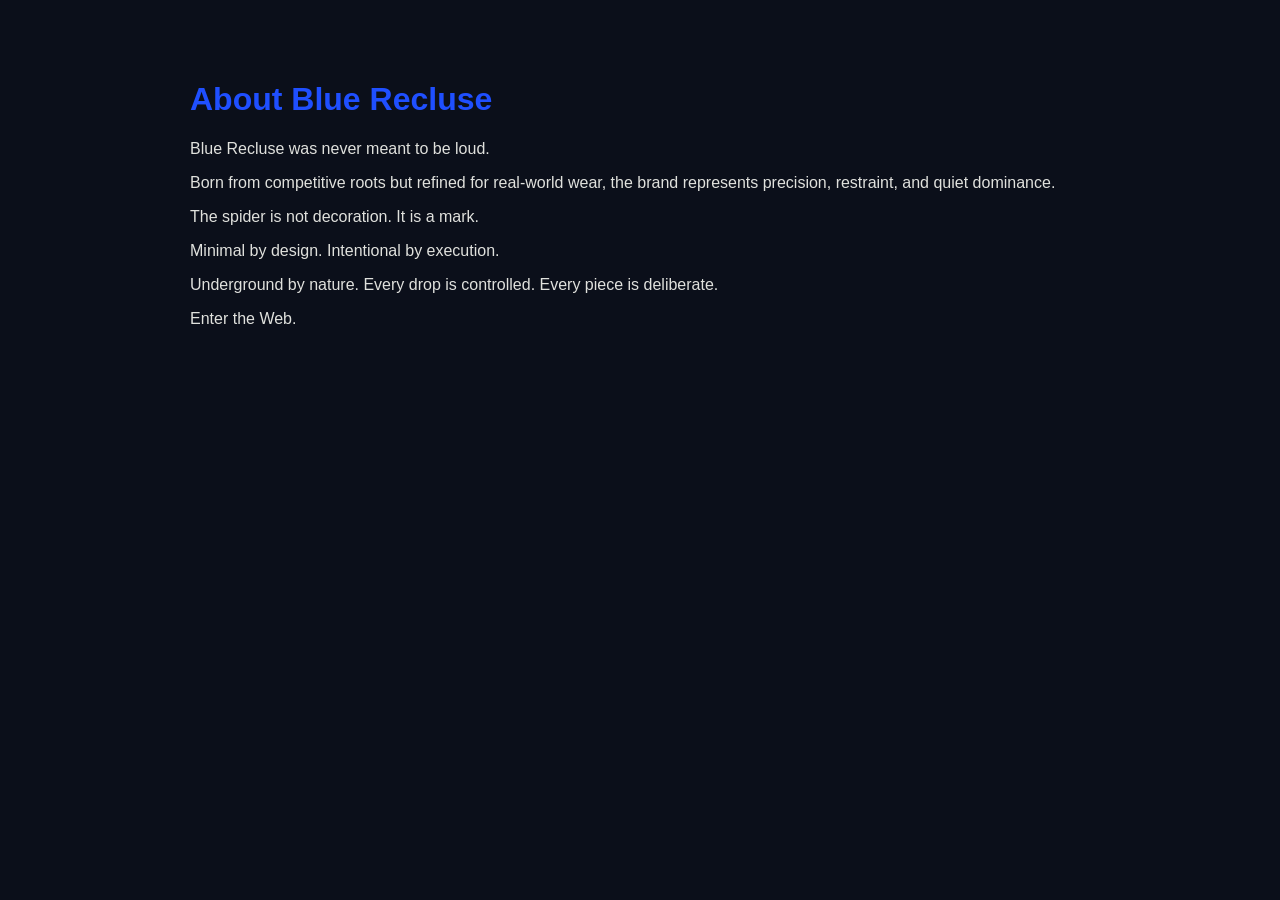
==== About.html @ 79f0c903 "Rename Blue_Recluse_About_Page.html to About.html" ====
<!DOCTYPE html>
<html>
<head>
<title>About Blue Recluse</title>
<style>
body { font-family: Arial; background:#0b0f1a; color:#e0e1dd; padding:60px; max-width:900px; margin:auto; }
h1 { color:#1f4fff; }
</style>
</head>
<body>
<h1>About Blue Recluse</h1>
<p>Blue Recluse was never meant to be loud.</p>
<p>Born from competitive roots but refined for real-world wear, the brand represents precision, restraint, and quiet dominance.</p>
<p>The spider is not decoration. It is a mark.</p>
<p>Minimal by design. Intentional by execution.</p>
<p>Underground by nature. Every drop is controlled. Every piece is deliberate.</p>
<p>Enter the Web.</p>
</body>
</html>
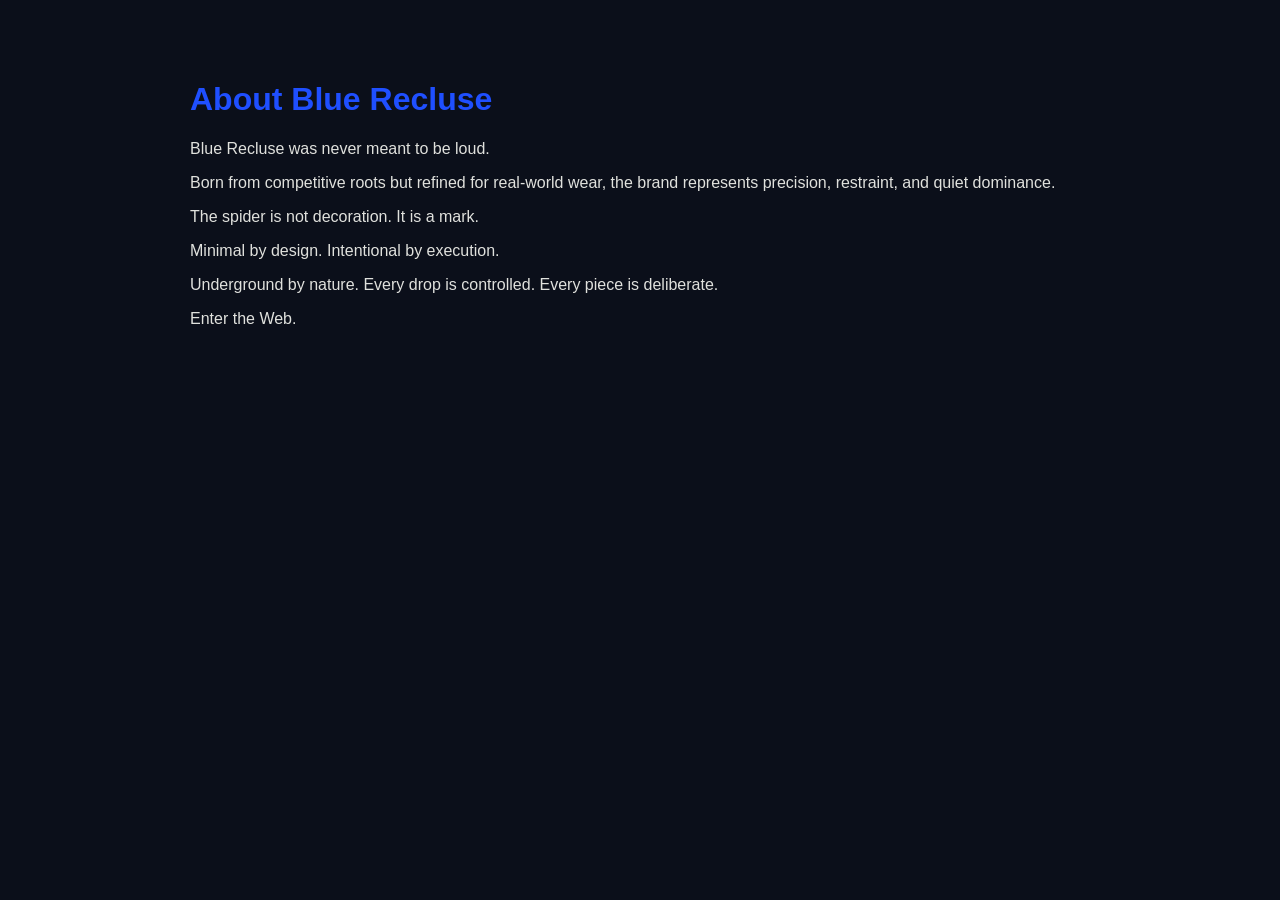
==== commit 3be06d6f: "Update About.html" ====
--- a/About.html
+++ b/About.html
@@ -2,6 +2,7 @@
 <!DOCTYPE html>
 <html>
 <head>
+  <link rel="stylesheet" href="assets/css/style.css">
 <title>About Blue Recluse</title>
 <style>
 body { font-family: Arial; background:#0b0f1a; color:#e0e1dd; padding:60px; max-width:900px; margin:auto; }
--- a/assets/css/style.css
+++ b/assets/css/style.css
@@ -0,0 +1,165 @@
+/* ===== Base Reset ===== */
+body {
+    margin: 0;
+    font-family: Arial, sans-serif;
+    background: #0b0f1a;
+    color: #e0e1dd;
+    width: 100%;
+}
+
+/* ===== Hero Section ===== */
+.hero {
+    width: 100%;
+    text-align: center;
+    padding: 120px 20px;
+    background: radial-gradient(circle at center, #12203a 0%, #070b14 70%);
+}
+
+.hero-spider {
+    width: 180px;
+    margin-bottom: 30px;
+    filter: drop-shadow(0 0 25px #1f4fff);
+    display: block;
+    margin-left: auto;
+    margin-right: auto;
+}
+
+.hero-wordmark {
+    width: 500px;
+    max-width: 90%;
+    display: block;
+    margin-left: auto;
+    margin-right: auto;
+}
+
+.tagline {
+    margin-top: 20px;
+    letter-spacing: 2px;
+    color: #1f4fff;
+    text-align: center;
+}
+
+/* ===== Navigation ===== */
+nav {
+    text-align: center;
+    padding: 15px;
+    background: #111827;
+}
+
+nav a {
+    color: #e0e1dd;
+    margin: 0 20px;
+    text-decoration: none;
+    font-weight: bold;
+    transition: 0.3s ease;
+}
+
+nav a:hover {
+    color: #1f4fff;
+}
+
+/* ===== Sections ===== */
+.section {
+    padding: 80px 20px;
+    max-width: 1200px;
+    margin: 0 auto;
+    width: 100%;
+}
+
+/* ===== Roster Cards ===== */
+.roster-grid {
+    display: flex;
+    gap: 30px;
+    flex-wrap: wrap;
+}
+
+.card {
+    background: #141a2b;
+    padding: 30px;
+    border: 1px solid #1f4fff;
+    border-radius: 8px;
+    flex: 1;
+    min-width: 250px;
+}
+
+/* ===== Footer ===== */
+footer {
+    text-align: center;
+    padding: 40px;
+    background: #0a0f1f;
+}
+
+/* ===== Subtle Street Texture ===== */
+body::before {
+    content: "";
+    position: fixed;
+    top:0;
+    left:0;
+    width:100%;
+    height:100%;
+    background-image: url("https://www.transparenttextures.com/patterns/asfalt-dark.png");
+    opacity:0.05;
+    z-index:-1;
+}
+body::before {
+    content: "";
+    position: fixed;
+    top:0;
+    left:0;
+    width:100%;
+    height:100%;
+    background-image: url("https://www.transparenttextures.com/patterns/asfalt-dark.png");
+    opacity:0.05;
+    z-index:-1;
+}
+/* ===== Discord Section ===== */
+
+.discord-section {
+    text-align: center;
+    padding: 100px 20px;
+    background: linear-gradient(to bottom, #0b1224, #070b14);
+}
+
+.discord-section h2 {
+    font-size: 32px;
+    margin-bottom: 20px;
+    color: #1f4fff;
+}
+
+.discord-button {
+    display: inline-block;
+    margin-top: 25px;
+    padding: 15px 40px;
+    font-size: 18px;
+    font-weight: bold;
+    text-decoration: none;
+    color: white;
+    background: #1f4fff;
+    border-radius: 6px;
+    transition: 0.3s ease;
+    box-shadow: 0 0 15px rgba(88, 101, 242, 0.5);
+}
+
+.discord-button:hover {
+    background: #4752c4;
+    box-shadow: 0 0 25px rgba(88, 101, 242, 0.8);
+}
+.roster-grid {
+    display: grid;
+    grid-template-columns: repeat(auto-fill, minmax(250px, 1fr));
+    gap: 25px;
+    margin-top: 40px;
+}
+
+.card {
+    background: #141a2b;
+    padding: 25px;
+    border-radius: 8px;
+    border: 1px solid #1f4fff;
+    transition: 0.3s ease;
+}
+
+.card:hover {
+    transform: translateY(-5px);
+    border-color: #5865F2;
+}
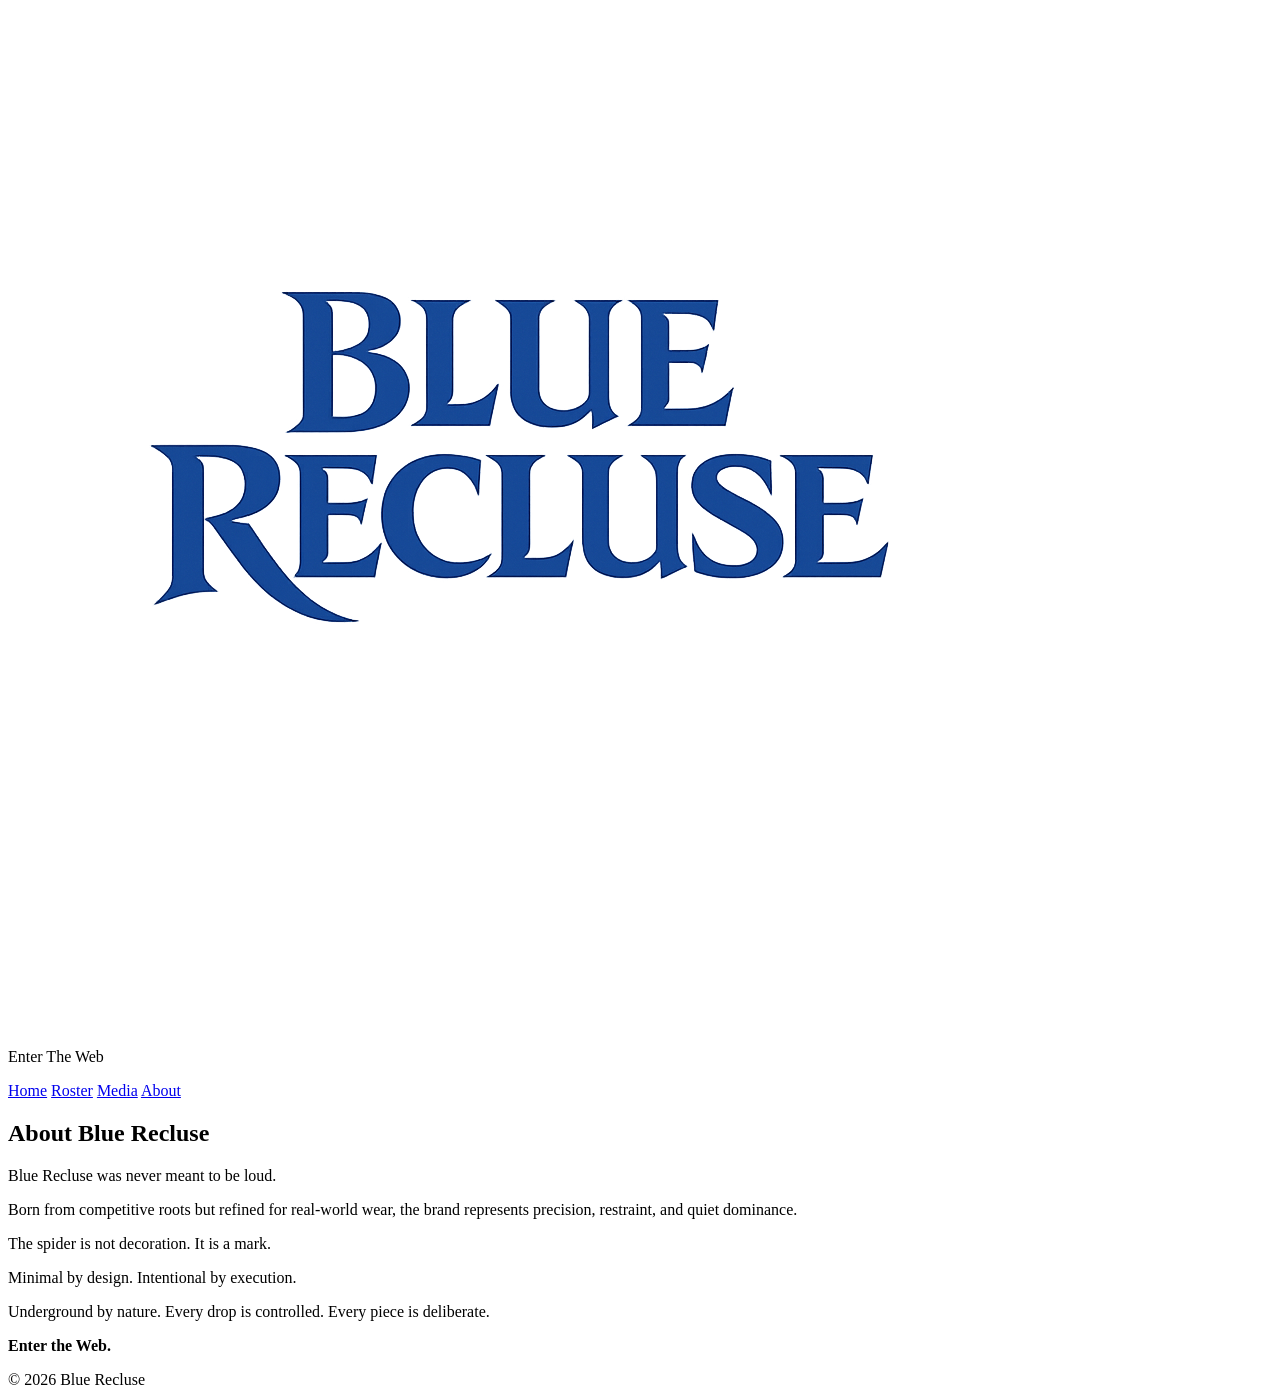
==== commit 1531ce9f: "Update About.html" ====
--- a/About.html
+++ b/About.html
@@ -1,21 +1,30 @@
+<body>
 
-<!DOCTYPE html>
-<html>
-<head>
-  <link rel="stylesheet" href="assets/css/style.css">
-<title>About Blue Recluse</title>
-<style>
-body { font-family: Arial; background:#0b0f1a; color:#e0e1dd; padding:60px; max-width:900px; margin:auto; }
-h1 { color:#1f4fff; }
-</style>
-</head>
-<body>
-<h1>About Blue Recluse</h1>
-<p>Blue Recluse was never meant to be loud.</p>
-<p>Born from competitive roots but refined for real-world wear, the brand represents precision, restraint, and quiet dominance.</p>
-<p>The spider is not decoration. It is a mark.</p>
-<p>Minimal by design. Intentional by execution.</p>
-<p>Underground by nature. Every drop is controlled. Every piece is deliberate.</p>
-<p>Enter the Web.</p>
+<header class="hero">
+    <img src="assets/wordmark.png" class="hero-wordmark">
+    <p class="tagline">Enter The Web</p>
+</header>
+
+<nav>
+    <a href="index.html">Home</a>
+    <a href="roster.html">Roster</a>
+    <a href="media.html">Media</a>
+    <a href="about.html">About</a>
+</nav>
+
+<section class="section">
+    <h2>About Blue Recluse</h2>
+
+    <p>Blue Recluse was never meant to be loud.</p>
+    <p>Born from competitive roots but refined for real-world wear, the brand represents precision, restraint, and quiet dominance.</p>
+    <p>The spider is not decoration. It is a mark.</p>
+    <p>Minimal by design. Intentional by execution.</p>
+    <p>Underground by nature. Every drop is controlled. Every piece is deliberate.</p>
+    <p><strong>Enter the Web.</strong></p>
+</section>
+
+<footer>
+    © 2026 Blue Recluse
+</footer>
+
 </body>
-</html>
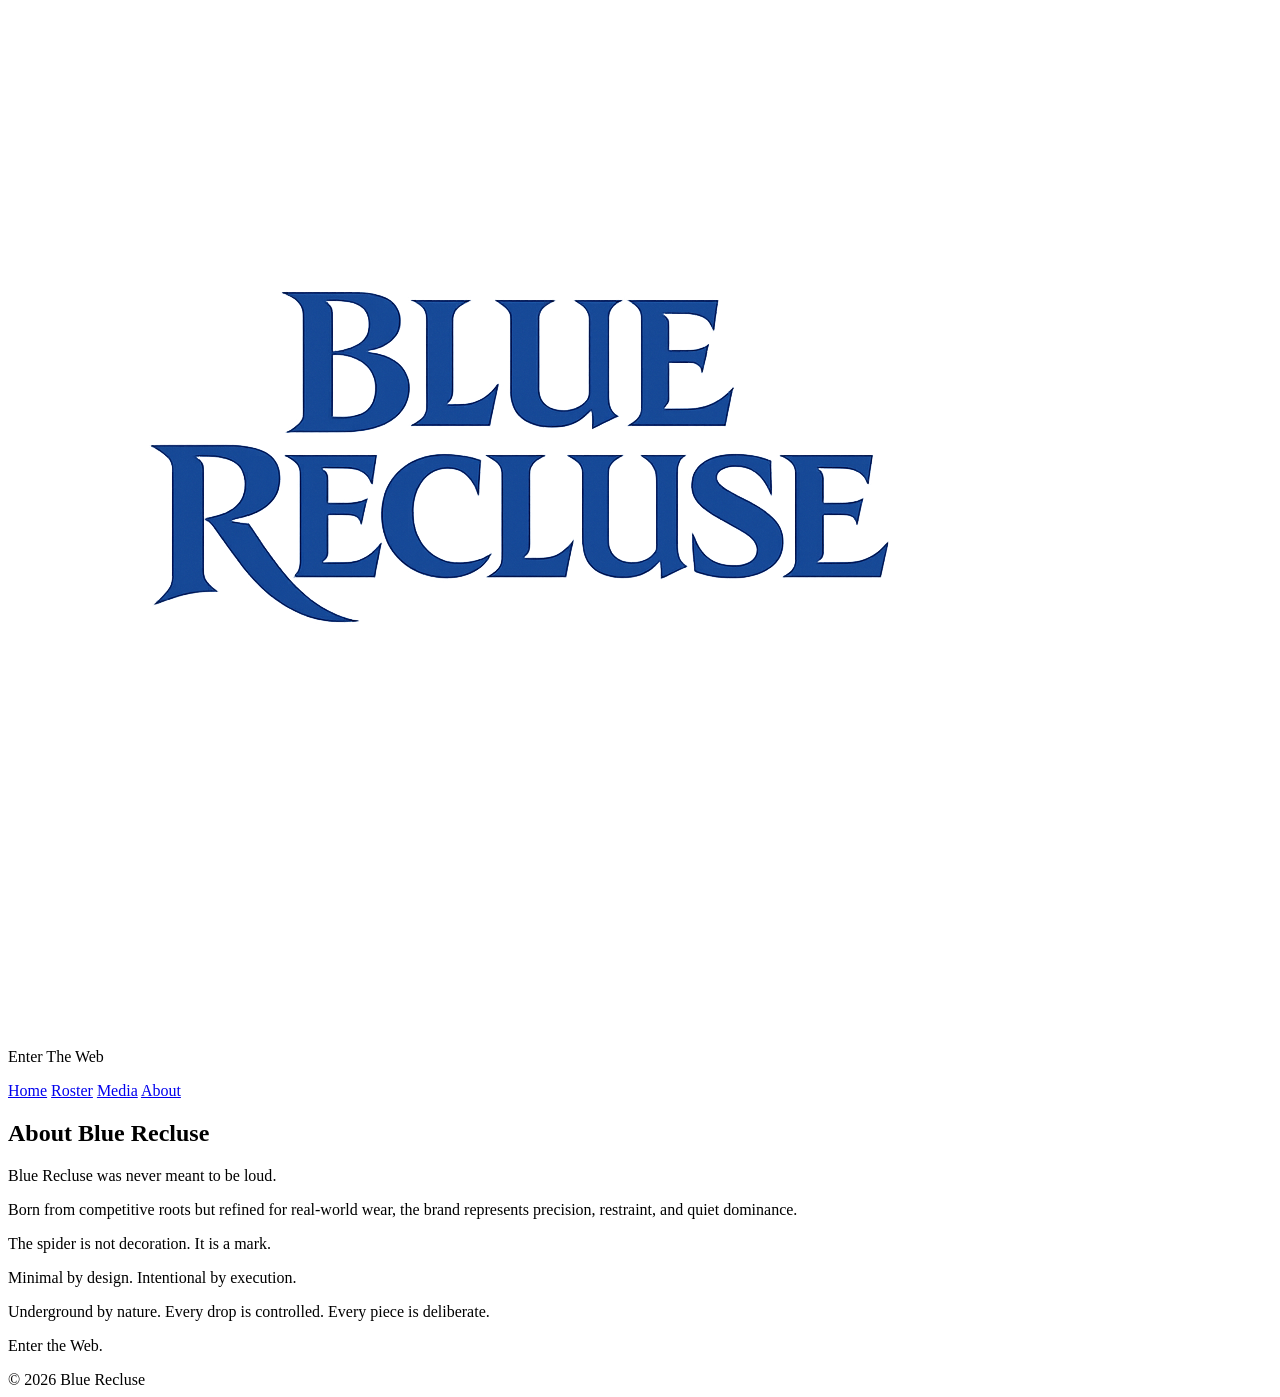
==== commit 7eeefb9c: "Update About.html" ====
--- a/About.html
+++ b/About.html
@@ -13,14 +13,26 @@
 </nav>
 
 <section class="section">
-    <h2>About Blue Recluse</h2>
+    <section class="section about-section">
+    <h2 class="about-title">About Blue Recluse</h2>
 
-    <p>Blue Recluse was never meant to be loud.</p>
-    <p>Born from competitive roots but refined for real-world wear, the brand represents precision, restraint, and quiet dominance.</p>
-    <p>The spider is not decoration. It is a mark.</p>
+    <div class="about-divider"></div>
+
+    <p>Blue Recluse was never meant to be <span class="accent">loud</span>.</p>
+
+    <p>Born from competitive roots but refined for real-world wear, the brand represents 
+    <span class="accent">precision</span>, 
+    <span class="accent">restraint</span>, and 
+    <span class="accent">quiet dominance</span>.</p>
+
+    <p>The spider is not decoration. It is a <span class="accent">mark</span>.</p>
+
     <p>Minimal by design. Intentional by execution.</p>
+
     <p>Underground by nature. Every drop is controlled. Every piece is deliberate.</p>
-    <p><strong>Enter the Web.</strong></p>
+
+    <p class="enter-web">Enter the Web.</p>
+</section>
 </section>
 
 <footer>
